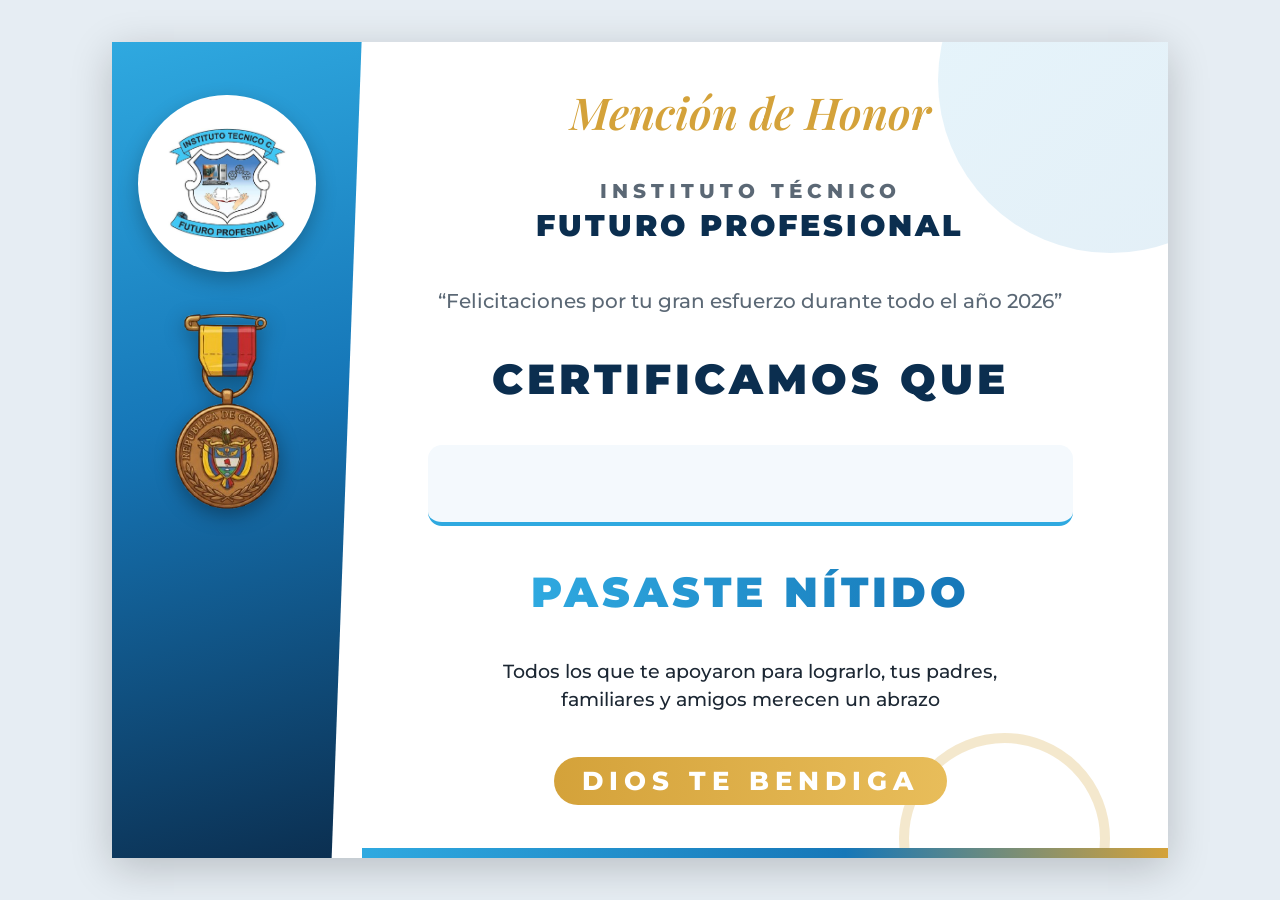
==== moderno.html @ 22982437 "Agregar versión moderna de la mención de honor La versión clásica se mantiene en index.html (etiquet" ====
<!DOCTYPE html>
<html lang="es">
<head>
  <meta charset="UTF-8">
  <meta name="viewport" content="width=device-width, initial-scale=1.0">
  <title>Mención de Honor - Versión Moderna</title>
  <link rel="preconnect" href="https://fonts.googleapis.com">
  <link rel="preconnect" href="https://fonts.gstatic.com" crossorigin>
  <link href="https://fonts.googleapis.com/css2?family=Montserrat:wght@400;500;600;800;900&family=Playfair+Display:ital,wght@1,600&display=swap" rel="stylesheet">
  <link rel="stylesheet" href="moderno.css">
</head>
<body>
  <main class="certificado">
    <!-- Formas decorativas -->
    <span class="forma forma-1"></span>
    <span class="forma forma-2"></span>
    <span class="forma forma-3"></span>

    <!-- Panel izquierdo: escudo y medalla -->
    <aside class="panel">
      <div class="tarjeta-escudo">
        <img class="escudo" src="img/escudo.jpg" alt="Escudo del Instituto Técnico Futuro Profesional">
      </div>
      <img class="medalla" src="img/medalla.png" alt="Medalla República de Colombia">
    </aside>

    <!-- Contenido -->
    <section class="contenido">
      <p class="etiqueta">Mención de Honor</p>
      <h1 class="instituto">INSTITUTO TÉCNICO <span>FUTURO PROFESIONAL</span></h1>

      <p class="felicitaciones">“Felicitaciones por tu gran esfuerzo durante todo el año 2026”</p>

      <h2 class="titulo-grande">CERTIFICAMOS QUE</h2>

      <div class="espacio-nombre" aria-label="Espacio para escribir el nombre del estudiante"></div>

      <h2 class="titulo-grande destacado">PASASTE NÍTIDO</h2>

      <p class="mensaje">Todos los que te apoyaron para lograrlo, tus padres, familiares y amigos merecen un abrazo</p>

      <p class="bendicion">DIOS TE BENDIGA</p>
    </section>
  </main>
</body>
</html>
---- moderno.css ----
/* ===== Mención de Honor - Versión moderna ===== */

:root {
  --azul: #2fa9e0;
  --azul-medio: #1677b8;
  --azul-oscuro: #0b2e4f;
  --dorado: #d4a23a;
  --texto: #1c2733;
  --gris: #5b6875;
}

* {
  box-sizing: border-box;
  margin: 0;
  padding: 0;
}

body {
  background: #e6edf3;
  min-height: 100vh;
  display: flex;
  align-items: center;
  justify-content: center;
  padding: 24px;
  font-family: "Montserrat", Arial, sans-serif;
  color: var(--texto);
}

/* Hoja tamaño carta horizontal */
.certificado {
  position: relative;
  width: 11in;
  height: 8.5in;
  background: #ffffff;
  display: grid;
  grid-template-columns: 2.6in 1fr;
  overflow: hidden;
  box-shadow: 0 10px 40px rgba(0, 0, 0, 0.2);
}

/* ===== Formas decorativas ===== */
.forma {
  position: absolute;
  pointer-events: none;
}

/* Franja diagonal superior derecha */
.forma-1 {
  top: -1.4in;
  right: -1.2in;
  width: 3.6in;
  height: 3.6in;
  border-radius: 50%;
  background: linear-gradient(135deg, var(--azul) 0%, var(--azul-medio) 100%);
  opacity: 0.12;
}

/* Anillo dorado */
.forma-2 {
  bottom: -0.9in;
  right: 0.6in;
  width: 2.2in;
  height: 2.2in;
  border-radius: 50%;
  border: 10px solid var(--dorado);
  opacity: 0.25;
}

/* Línea de acento inferior */
.forma-3 {
  left: 2.6in;
  right: 0;
  bottom: 0;
  height: 10px;
  background: linear-gradient(90deg, var(--azul) 0%, var(--azul-medio) 60%, var(--dorado) 100%);
}

/* ===== Panel izquierdo ===== */
.panel {
  position: relative;
  background: linear-gradient(165deg, var(--azul) 0%, var(--azul-medio) 45%, var(--azul-oscuro) 100%);
  display: flex;
  flex-direction: column;
  align-items: center;
  padding-top: 0.55in;
  gap: 0.4in;
  clip-path: polygon(0 0, 100% 0, 88% 100%, 0 100%);
}

.tarjeta-escudo {
  background: #ffffff;
  border-radius: 50%;
  width: 1.85in;
  height: 1.85in;
  overflow: hidden;
  display: flex;
  align-items: center;
  justify-content: center;
  box-shadow: 0 8px 20px rgba(0, 0, 0, 0.25);
  margin-right: 0.2in;
}

.escudo {
  width: 1.3in;
  height: auto;
}

.medalla {
  height: 2.1in;
  width: auto;
  margin-right: 0.2in;
  filter: drop-shadow(0 6px 10px rgba(0, 0, 0, 0.35));
}

/* ===== Contenido ===== */
.contenido {
  position: relative;
  z-index: 1;
  display: flex;
  flex-direction: column;
  align-items: center;
  justify-content: space-between;
  text-align: center;
  padding: 0.5in 0.7in 0.55in 0.4in;
}

.etiqueta {
  font-family: "Playfair Display", Georgia, serif;
  font-style: italic;
  font-weight: 600;
  font-size: 44px;
  color: var(--dorado);
  line-height: 1;
}

.instituto {
  font-weight: 800;
  font-size: 20px;
  letter-spacing: 5px;
  color: var(--gris);
  line-height: 1.4;
}

.instituto span {
  display: block;
  font-weight: 900;
  font-size: 30px;
  letter-spacing: 3px;
  color: var(--azul-oscuro);
}

.felicitaciones {
  font-weight: 500;
  font-size: 20px;
  color: var(--gris);
}

.titulo-grande {
  font-weight: 900;
  font-size: 42px;
  letter-spacing: 4px;
  color: var(--azul-oscuro);
  line-height: 1.1;
}

.titulo-grande.destacado {
  background: linear-gradient(90deg, var(--azul) 0%, var(--azul-medio) 100%);
  -webkit-background-clip: text;
  background-clip: text;
  color: transparent;
}

/* Espacio para escribir el nombre con lapicero */
.espacio-nombre {
  width: 92%;
  height: 0.85in;
  background: #f4f9fd;
  border-radius: 14px;
  border-bottom: 4px solid var(--azul);
}

.mensaje {
  font-size: 19px;
  font-weight: 500;
  line-height: 1.5;
  max-width: 6in;
  color: var(--texto);
}

.bendicion {
  display: inline-block;
  font-weight: 800;
  font-size: 26px;
  letter-spacing: 6px;
  color: #ffffff;
  background: linear-gradient(90deg, var(--dorado) 0%, #e8bd5a 100%);
  padding: 8px 28px;
  border-radius: 999px;
}

/* ===== Impresión ===== */
@page {
  size: letter landscape;
  margin: 0;
}

@media print {
  body {
    background: none;
    padding: 0;
    display: block;
    min-height: 0;
  }
  .certificado {
    box-shadow: none;
  }
  * {
    -webkit-print-color-adjust: exact;
    print-color-adjust: exact;
  }
}
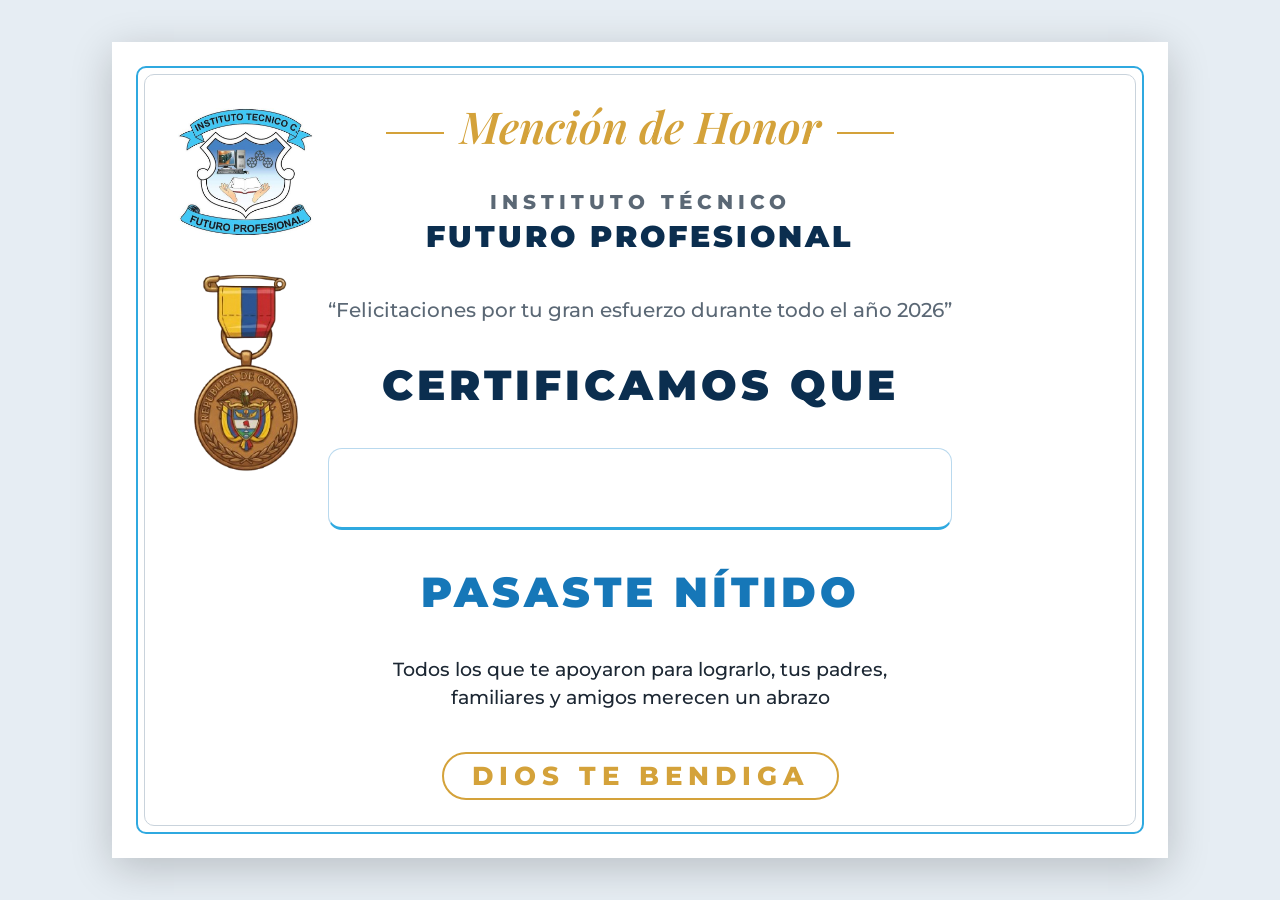
==== commit c0c9b020: "Rediseñar versión moderna: texto centrado y menos color Co-Authored-By: Claude Opus 5.5 <noreply@ant" ====
--- a/moderno.html
+++ b/moderno.html
@@ -11,16 +11,9 @@
 </head>
 <body>
   <main class="certificado">
-    <!-- Formas decorativas -->
-    <span class="forma forma-1"></span>
-    <span class="forma forma-2"></span>
-    <span class="forma forma-3"></span>
-
     <!-- Panel izquierdo: escudo y medalla -->
     <aside class="panel">
-      <div class="tarjeta-escudo">
-        <img class="escudo" src="img/escudo.jpg" alt="Escudo del Instituto Técnico Futuro Profesional">
-      </div>
+      <img class="escudo" src="img/escudo.jpg" alt="Escudo del Instituto Técnico Futuro Profesional">
       <img class="medalla" src="img/medalla.png" alt="Medalla República de Colombia">
     </aside>
 
@@ -41,6 +34,9 @@
 
       <p class="bendicion">DIOS TE BENDIGA</p>
     </section>
+
+    <!-- Columna derecha vacía para mantener el texto centrado -->
+    <div class="columna-der" aria-hidden="true"></div>
   </main>
 </body>
 </html>
--- a/moderno.css
+++ b/moderno.css
@@ -33,83 +33,47 @@
   height: 8.5in;
   background: #ffffff;
   display: grid;
-  grid-template-columns: 2.6in 1fr;
-  overflow: hidden;
+  grid-template-columns: 1.7in 1fr 1.7in; /* columnas iguales: el texto queda centrado en la hoja */
+  padding: 0.5in 0.55in;
   box-shadow: 0 10px 40px rgba(0, 0, 0, 0.2);
 }
 
-/* ===== Formas decorativas ===== */
-.forma {
+/* Marco sencillo: una línea azul fina y otra gris por dentro */
+.certificado::before,
+.certificado::after {
+  content: "";
   position: absolute;
   pointer-events: none;
+  border-radius: 10px;
+}
+.certificado::before {
+  inset: 0.25in;
+  border: 2px solid var(--azul);
+}
+.certificado::after {
+  inset: 0.33in;
+  border: 1px solid #c9d3dc;
 }
 
-/* Franja diagonal superior derecha */
-.forma-1 {
-  top: -1.4in;
-  right: -1.2in;
-  width: 3.6in;
-  height: 3.6in;
-  border-radius: 50%;
-  background: linear-gradient(135deg, var(--azul) 0%, var(--azul-medio) 100%);
-  opacity: 0.12;
-}
-
-/* Anillo dorado */
-.forma-2 {
-  bottom: -0.9in;
-  right: 0.6in;
-  width: 2.2in;
-  height: 2.2in;
-  border-radius: 50%;
-  border: 10px solid var(--dorado);
-  opacity: 0.25;
-}
-
-/* Línea de acento inferior */
-.forma-3 {
-  left: 2.6in;
-  right: 0;
-  bottom: 0;
-  height: 10px;
-  background: linear-gradient(90deg, var(--azul) 0%, var(--azul-medio) 60%, var(--dorado) 100%);
-}
-
-/* ===== Panel izquierdo ===== */
+/* ===== Columna izquierda: escudo y medalla ===== */
 .panel {
   position: relative;
-  background: linear-gradient(165deg, var(--azul) 0%, var(--azul-medio) 45%, var(--azul-oscuro) 100%);
+  z-index: 1;
   display: flex;
   flex-direction: column;
   align-items: center;
-  padding-top: 0.55in;
-  gap: 0.4in;
-  clip-path: polygon(0 0, 100% 0, 88% 100%, 0 100%);
-}
-
-.tarjeta-escudo {
-  background: #ffffff;
-  border-radius: 50%;
-  width: 1.85in;
-  height: 1.85in;
-  overflow: hidden;
-  display: flex;
-  align-items: center;
-  justify-content: center;
-  box-shadow: 0 8px 20px rgba(0, 0, 0, 0.25);
-  margin-right: 0.2in;
+  padding-top: 0.1in;
+  gap: 0.3in;
 }
 
 .escudo {
-  width: 1.3in;
+  width: 1.5in;
   height: auto;
 }
 
 .medalla {
   height: 2.1in;
   width: auto;
-  margin-right: 0.2in;
-  filter: drop-shadow(0 6px 10px rgba(0, 0, 0, 0.35));
 }
 
 /* ===== Contenido ===== */
@@ -121,7 +85,7 @@
   align-items: center;
   justify-content: space-between;
   text-align: center;
-  padding: 0.5in 0.7in 0.55in 0.4in;
+  padding: 0.15in 0 0.1in;
 }
 
 .etiqueta {
@@ -131,6 +95,17 @@
   font-size: 44px;
   color: var(--dorado);
   line-height: 1;
+}
+
+.etiqueta::before,
+.etiqueta::after {
+  content: "";
+  display: inline-block;
+  width: 0.6in;
+  height: 2px;
+  background: var(--dorado);
+  vertical-align: middle;
+  margin: 0 16px;
 }
 
 .instituto {
@@ -153,6 +128,7 @@
   font-weight: 500;
   font-size: 20px;
   color: var(--gris);
+  white-space: nowrap;
 }
 
 .titulo-grande {
@@ -164,19 +140,17 @@
 }
 
 .titulo-grande.destacado {
-  background: linear-gradient(90deg, var(--azul) 0%, var(--azul-medio) 100%);
-  -webkit-background-clip: text;
-  background-clip: text;
-  color: transparent;
+  color: var(--azul-medio);
 }
 
 /* Espacio para escribir el nombre con lapicero */
 .espacio-nombre {
-  width: 92%;
+  width: 100%;
   height: 0.85in;
-  background: #f4f9fd;
+  background: #ffffff;
+  border: 1.5px solid #b9d9ee;
+  border-bottom: 3px solid var(--azul);
   border-radius: 14px;
-  border-bottom: 4px solid var(--azul);
 }
 
 .mensaje {
@@ -192,9 +166,9 @@
   font-weight: 800;
   font-size: 26px;
   letter-spacing: 6px;
-  color: #ffffff;
-  background: linear-gradient(90deg, var(--dorado) 0%, #e8bd5a 100%);
-  padding: 8px 28px;
+  color: var(--dorado);
+  border: 2.5px solid var(--dorado);
+  padding: 6px 28px;
   border-radius: 999px;
 }
 
